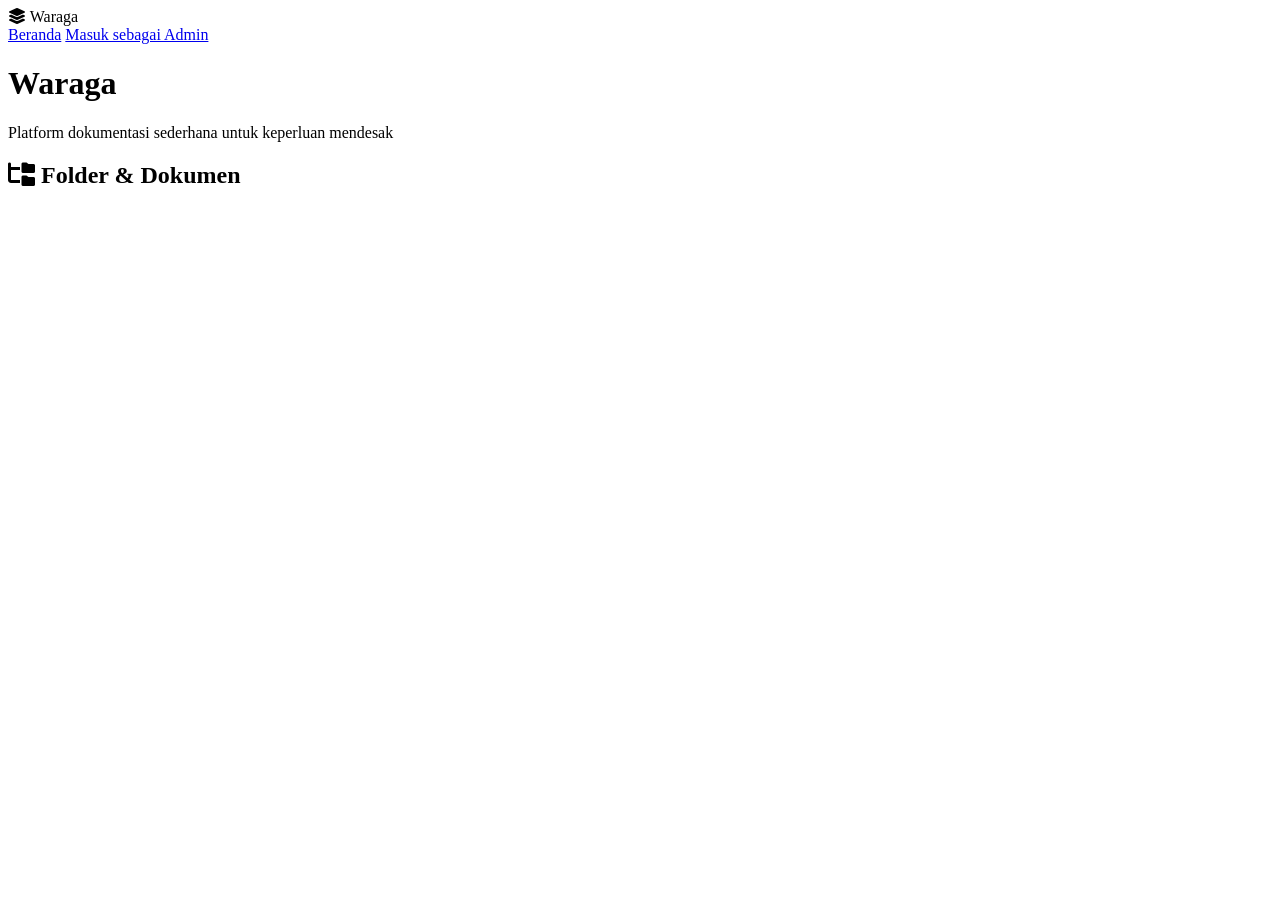
==== index.html @ 918828d3 "Add files via upload" ====
<!DOCTYPE html>
<html lang="id">
<head>
    <meta charset="UTF-8">
    <meta name="viewport" content="width=device-width, initial-scale=1.0">
    <title>Waraga</title>
    <link rel="stylesheet" href="css/style.css">
    <link href="https://fonts.googleapis.com/css2?family=Inter:wght@300;400;500;600;700&display=swap" rel="stylesheet">
    <link rel="stylesheet" href="https://cdnjs.cloudflare.com/ajax/libs/font-awesome/6.4.0/css/all.min.css">
</head>
<body>
    <nav class="navbar">
        <div class="nav-container">
            <div class="logo">
                <i class="fas fa-layer-group"></i>
                <span>Waraga</span>
            </div>
            <div class="nav-links">
                <a href="index.html" class="active">Beranda</a>
                <a href="#" id="navDashboard" style="display:none;">Dashboard Admin</a>
                <a href="login.html" id="navLogin" class="login-btn">Masuk sebagai Admin</a>
                <a href="#" id="navLogout" style="display:none;" class="logout-btn">Keluar</a>
            </div>
        </div>
    </nav>

    <main class="container">
        <div class="hero">
            <h1>Wa<span class="highlight">raga</span></h1>
            <p>Platform dokumentasi sederhana untuk keperluan mendesak</p>
            <div id="heroButtons">
                <button class="btn-primary" id="createDocBtn" style="display:none;">Buat Dokumen Baru</button>
                <button class="btn-secondary" id="manageDocsBtn" style="display:none;">Kelola Dokumen</button>
            </div>
        </div>

        <!-- Folder Section - Hanya menampilkan folder di root -->
        <div class="folders-section">
            <h2><i class="fas fa-folder-tree"></i> Folder & Dokumen</h2>
            <div class="folders-grid" id="foldersGrid">
                <!-- Folder dan dokumen akan dimuat di sini -->
            </div>
        </div>
    </main>

    <script src="js/auth.js"></script>
    <script src="js/view.js"></script>
</body>
</html>
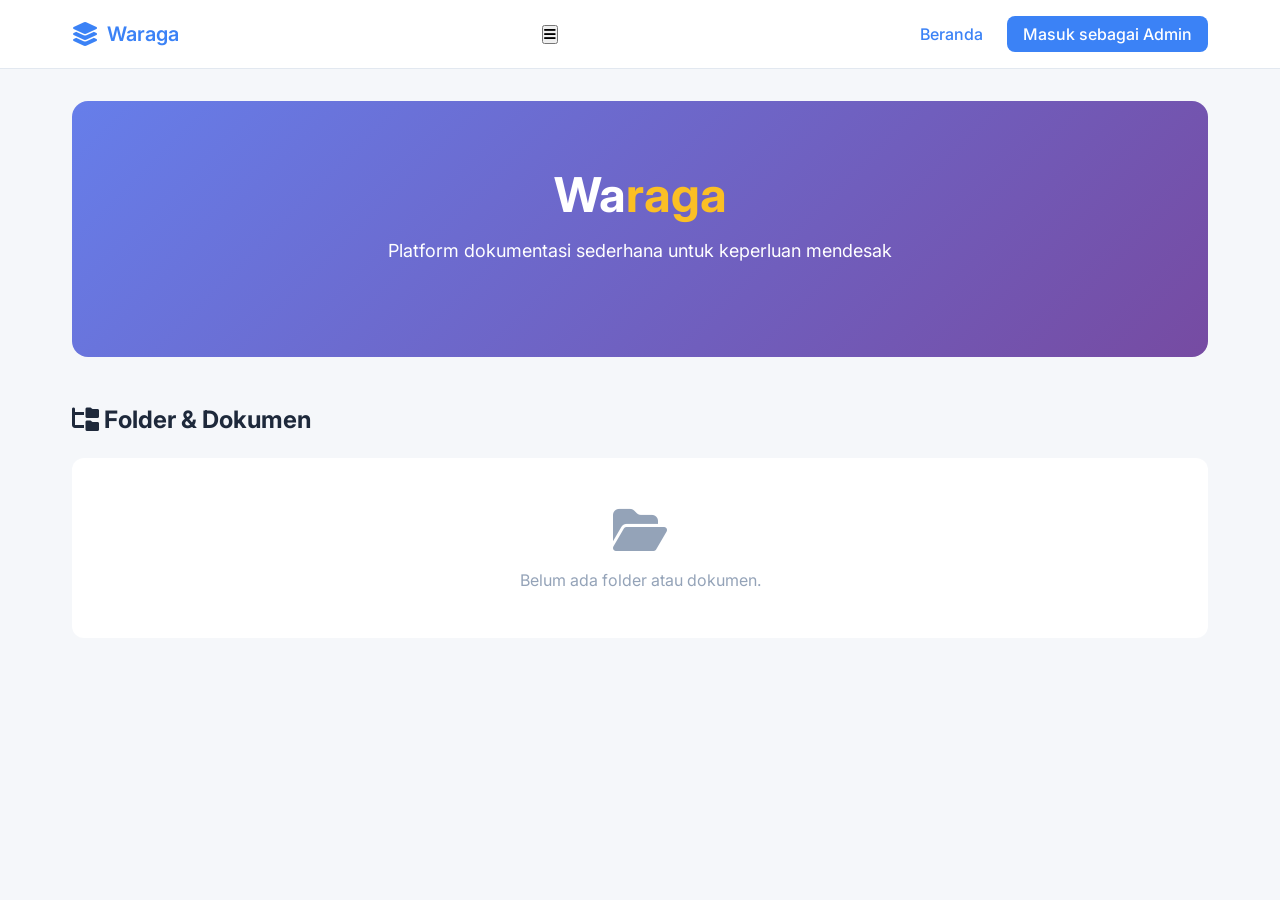
==== commit 21b1c2b7: "Update index.html" ====
--- a/index.html
+++ b/index.html
@@ -9,20 +9,25 @@
     <link rel="stylesheet" href="https://cdnjs.cloudflare.com/ajax/libs/font-awesome/6.4.0/css/all.min.css">
 </head>
 <body>
-    <nav class="navbar">
-        <div class="nav-container">
-            <div class="logo">
-                <i class="fas fa-layer-group"></i>
-                <span>Waraga</span>
-            </div>
-            <div class="nav-links">
-                <a href="index.html" class="active">Beranda</a>
-                <a href="#" id="navDashboard" style="display:none;">Dashboard Admin</a>
-                <a href="login.html" id="navLogin" class="login-btn">Masuk sebagai Admin</a>
-                <a href="#" id="navLogout" style="display:none;" class="logout-btn">Keluar</a>
-            </div>
+<nav class="navbar">
+    <div class="nav-container">
+        <div class="logo">
+            <i class="fas fa-layer-group"></i>
+            <span>Waraga</span>
         </div>
-    </nav>
+        
+        <button class="menu-toggle" id="menuToggle">
+            <i class="fas fa-bars"></i>
+        </button>
+
+        <div class="nav-links" id="navLinks">
+            <a href="index.html" class="active">Beranda</a>
+            <a href="#" id="navDashboard" style="display:none;">Dashboard Admin</a>
+            <a href="login.html" id="navLogin" class="login-btn">Masuk sebagai Admin</a>
+            <a href="#" id="navLogout" style="display:none;" class="logout-btn">Keluar</a>
+        </div>
+    </div>
+</nav>
 
     <main class="container">
         <div class="hero">
@@ -46,4 +51,4 @@
     <script src="js/auth.js"></script>
     <script src="js/view.js"></script>
 </body>
-</html>+</html>
--- a/css/style.css
+++ b/css/style.css
@@ -0,0 +1,444 @@
+* {
+    margin: 0;
+    padding: 0;
+    box-sizing: border-box;
+}
+
+body {
+    font-family: 'Inter', sans-serif;
+    background: #f5f7fa;
+    color: #1e293b;
+}
+
+.navbar {
+    background: white;
+    border-bottom: 1px solid #e2e8f0;
+    position: sticky;
+    top: 0;
+    z-index: 100;
+}
+
+.nav-container {
+    max-width: 1200px;
+    margin: 0 auto;
+    padding: 1rem 2rem;
+    display: flex;
+    justify-content: space-between;
+    align-items: center;
+}
+
+.logo {
+    display: flex;
+    align-items: center;
+    gap: 0.5rem;
+    font-size: 1.25rem;
+    font-weight: 600;
+    color: #3b82f6;
+}
+
+.logo i {
+    font-size: 1.5rem;
+}
+
+.nav-links {
+    display: flex;
+    gap: 1.5rem;
+    align-items: center;
+}
+
+.nav-links a {
+    text-decoration: none;
+    color: #64748b;
+    font-weight: 500;
+    transition: color 0.2s;
+}
+
+.nav-links a:hover,
+.nav-links a.active {
+    color: #3b82f6;
+}
+
+.login-btn {
+    background: #3b82f6;
+    color: white !important;
+    padding: 0.5rem 1rem;
+    border-radius: 0.5rem;
+}
+
+.logout-btn {
+    background: #ef4444;
+    color: white !important;
+    padding: 0.5rem 1rem;
+    border-radius: 0.5rem;
+}
+
+.admin-badge {
+    background: #fef3c7;
+    color: #d97706;
+    padding: 0.25rem 0.75rem;
+    border-radius: 2rem;
+    font-size: 0.875rem;
+    font-weight: 500;
+}
+
+.container {
+    max-width: 1200px;
+    margin: 0 auto;
+    padding: 2rem;
+}
+
+.hero {
+    text-align: center;
+    padding: 4rem 2rem;
+    background: linear-gradient(135deg, #667eea 0%, #764ba2 100%);
+    border-radius: 1rem;
+    color: white;
+    margin-bottom: 3rem;
+}
+
+.hero h1 {
+    font-size: 3rem;
+    margin-bottom: 1rem;
+}
+
+.hero .highlight {
+    color: #fbbf24;
+}
+
+.hero p {
+    font-size: 1.125rem;
+    margin-bottom: 2rem;
+}
+
+.btn-primary, .btn-secondary {
+    padding: 0.75rem 1.5rem;
+    border: none;
+    border-radius: 0.5rem;
+    font-size: 1rem;
+    font-weight: 500;
+    cursor: pointer;
+    transition: transform 0.2s, box-shadow 0.2s;
+}
+
+.btn-primary {
+    background: white;
+    color: #667eea;
+}
+
+.btn-secondary {
+    background: rgba(255,255,255,0.2);
+    color: white;
+}
+
+.btn-primary:hover, .btn-secondary:hover {
+    transform: translateY(-2px);
+    box-shadow: 0 4px 12px rgba(0,0,0,0.15);
+}
+
+.docs-section h2 {
+    margin-bottom: 1.5rem;
+    color: #1e293b;
+}
+
+.docs-grid {
+    display: grid;
+    grid-template-columns: repeat(auto-fill, minmax(300px, 1fr));
+    gap: 1.5rem;
+}
+
+.doc-card {
+    background: white;
+    border-radius: 0.75rem;
+    padding: 1.5rem;
+    box-shadow: 0 1px 3px rgba(0,0,0,0.1);
+    transition: box-shadow 0.2s;
+    cursor: pointer;
+}
+
+.doc-card:hover {
+    box-shadow: 0 4px 12px rgba(0,0,0,0.15);
+}
+
+.doc-card h3 {
+    margin-bottom: 0.5rem;
+    color: #1e293b;
+}
+
+.doc-card p {
+    color: #64748b;
+    font-size: 0.875rem;
+}
+
+/* Login Page */
+.login-page {
+    background: linear-gradient(135deg, #667eea 0%, #764ba2 100%);
+    min-height: 100vh;
+    display: flex;
+    align-items: center;
+    justify-content: center;
+}
+
+.login-container {
+    width: 100%;
+    max-width: 400px;
+    padding: 1rem;
+}
+
+.login-card {
+    background: white;
+    border-radius: 1rem;
+    padding: 2rem;
+    box-shadow: 0 20px 40px rgba(0,0,0,0.1);
+}
+
+.login-header {
+    text-align: center;
+    margin-bottom: 2rem;
+}
+
+.login-header i {
+    font-size: 3rem;
+    color: #667eea;
+    margin-bottom: 1rem;
+}
+
+.login-header h2 {
+    margin-bottom: 0.5rem;
+}
+
+.input-group {
+    position: relative;
+    margin-bottom: 1rem;
+}
+
+.input-group i {
+    position: absolute;
+    left: 1rem;
+    top: 50%;
+    transform: translateY(-50%);
+    color: #94a3b8;
+}
+
+.input-group input {
+    width: 100%;
+    padding: 0.75rem 1rem 0.75rem 2.5rem;
+    border: 1px solid #e2e8f0;
+    border-radius: 0.5rem;
+    font-size: 1rem;
+}
+
+.btn-login {
+    width: 100%;
+    padding: 0.75rem;
+    background: #3b82f6;
+    color: white;
+    border: none;
+    border-radius: 0.5rem;
+    font-size: 1rem;
+    font-weight: 500;
+    cursor: pointer;
+}
+
+.demo-info {
+    text-align: center;
+    margin-top: 1rem;
+    font-size: 0.875rem;
+    color: #94a3b8;
+}
+
+/* View Page */
+.view-container {
+    max-width: 900px;
+    margin: 0 auto;
+    padding: 2rem;
+    background: white;
+    min-height: calc(100vh - 70px);
+}
+
+.view-header {
+    display: flex;
+    justify-content: space-between;
+    align-items: center;
+    margin-bottom: 2rem;
+    padding-bottom: 1rem;
+    border-bottom: 2px solid #e2e8f0;
+}
+
+.view-header h1 {
+    font-size: 2rem;
+    color: #1e293b;
+}
+
+.view-content {
+    line-height: 1.6;
+}
+
+.view-content img {
+    max-width: 100%;
+    border-radius: 0.5rem;
+    margin: 1rem 0;
+}
+
+.view-content video {
+    max-width: 100%;
+    border-radius: 0.5rem;
+}
+
+.view-content .file-link {
+    display: inline-block;
+    padding: 0.5rem 1rem;
+    background: #f1f5f9;
+    border-radius: 0.5rem;
+    text-decoration: none;
+    color: #3b82f6;
+    margin: 0.5rem 0;
+}
+
+.btn-edit {
+    background: #3b82f6;
+    color: white;
+    border: none;
+    padding: 0.5rem 1rem;
+    border-radius: 0.5rem;
+    cursor: pointer;
+}
+
+/* Tambahan untuk beranda */
+.folders-section {
+    margin-top: 2rem;
+}
+
+.folders-section h2 {
+    margin-bottom: 1.5rem;
+    color: #1e293b;
+    font-size: 1.5rem;
+}
+
+.folders-grid {
+    display: grid;
+    grid-template-columns: repeat(auto-fill, minmax(280px, 1fr));
+    gap: 1.5rem;
+}
+
+.folder-card, .doc-card-home {
+    background: white;
+    border-radius: 0.75rem;
+    padding: 1.5rem;
+    box-shadow: 0 1px 3px rgba(0,0,0,0.1);
+    transition: all 0.2s;
+    cursor: pointer;
+    display: flex;
+    align-items: center;
+    gap: 1rem;
+}
+
+.folder-card:hover, .doc-card-home:hover {
+    transform: translateY(-2px);
+    box-shadow: 0 4px 12px rgba(0,0,0,0.15);
+}
+
+.folder-icon i, .doc-icon i {
+    font-size: 2.5rem;
+}
+
+.folder-icon i {
+    color: #f59e0b;
+}
+
+.doc-icon i {
+    color: #3b82f6;
+}
+
+.folder-info h3, .doc-info h3 {
+    margin: 0 0 0.25rem 0;
+    font-size: 1rem;
+    color: #1e293b;
+}
+
+.folder-info p, .doc-info p {
+    margin: 0;
+    font-size: 0.75rem;
+    color: #64748b;
+}
+
+.empty-state {
+    text-align: center;
+    padding: 3rem;
+    background: white;
+    border-radius: 0.75rem;
+    color: #94a3b8;
+    grid-column: 1 / -1;
+}
+
+.empty-state i {
+    font-size: 3rem;
+    margin-bottom: 1rem;
+    display: block;
+}
+
+/* Tambahan untuk back link */
+.back-link {
+    display: inline-flex;
+    align-items: center;
+    gap: 0.5rem;
+    color: #3b82f6;
+    text-decoration: none;
+    margin-bottom: 1rem;
+    font-size: 0.875rem;
+}
+
+.back-link:hover {
+    text-decoration: underline;
+}
+
+/* Logout button */
+.logout-btn {
+    background: #ef4444;
+    color: white !important;
+    padding: 0.5rem 1rem;
+    border-radius: 0.5rem;
+    cursor: pointer;
+}
+
+.logout-btn:hover {
+    background: #dc2626;
+}
+
+/* Admin badge */
+.admin-badge {
+    background: #fef3c7;
+    color: #d97706;
+    padding: 0.25rem 0.75rem;
+    border-radius: 2rem;
+    font-size: 0.875rem;
+    font-weight: 500;
+}
+
+/* Penyesuaian Mobile di style.css */
+@media (max-width: 768px) {
+    .nav-container {
+        padding: 0.8rem 1rem;
+    }
+    
+    .hero h1 {
+        font-size: 2rem;
+    }
+
+    .hero p {
+        font-size: 1rem;
+    }
+
+    .folders-grid {
+        grid-template-columns: 1fr; /* Satu kolom di HP */
+        gap: 1rem;
+    }
+
+    .view-container {
+        padding: 1rem;
+    }
+
+    .view-header h1 {
+        font-size: 1.5rem;
+    }
+}
+
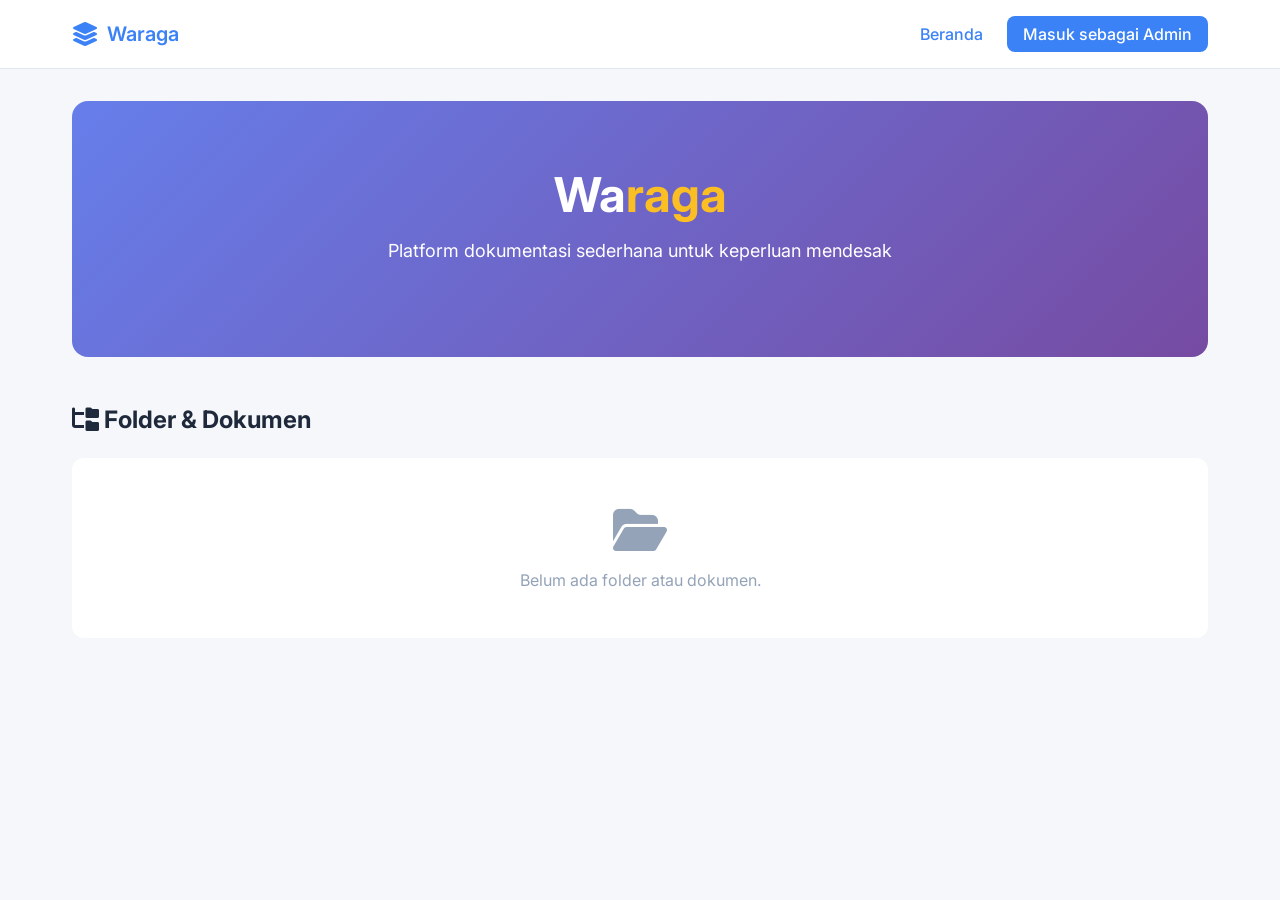
==== commit 72739e24: "Fix HTML formatting issues in index.html" ====
--- a/index.html
+++ b/index.html
@@ -9,25 +9,20 @@
     <link rel="stylesheet" href="https://cdnjs.cloudflare.com/ajax/libs/font-awesome/6.4.0/css/all.min.css">
 </head>
 <body>
-<nav class="navbar">
-    <div class="nav-container">
-        <div class="logo">
-            <i class="fas fa-layer-group"></i>
-            <span>Waraga</span>
+    <nav class="navbar">
+        <div class="nav-container">
+            <div class="logo">
+                <i class="fas fa-layer-group"></i>
+                <span>Waraga</span>
+            </div>
+            <div class="nav-links">
+                <a href="index.html" class="active">Beranda</a>
+                <a href="#" id="navDashboard" style="display:none;">Dashboard Admin</a>
+                <a href="login.html" id="navLogin" class="login-btn">Masuk sebagai Admin</a>
+                <a href="#" id="navLogout" style="display:none;" class="logout-btn">Keluar</a>
+            </div>
         </div>
-        
-        <button class="menu-toggle" id="menuToggle">
-            <i class="fas fa-bars"></i>
-        </button>
-
-        <div class="nav-links" id="navLinks">
-            <a href="index.html" class="active">Beranda</a>
-            <a href="#" id="navDashboard" style="display:none;">Dashboard Admin</a>
-            <a href="login.html" id="navLogin" class="login-btn">Masuk sebagai Admin</a>
-            <a href="#" id="navLogout" style="display:none;" class="logout-btn">Keluar</a>
-        </div>
-    </div>
-</nav>
+    </nav>
 
     <main class="container">
         <div class="hero">
--- a/css/style.css
+++ b/css/style.css
@@ -441,4 +441,3 @@
         font-size: 1.5rem;
     }
 }
-
